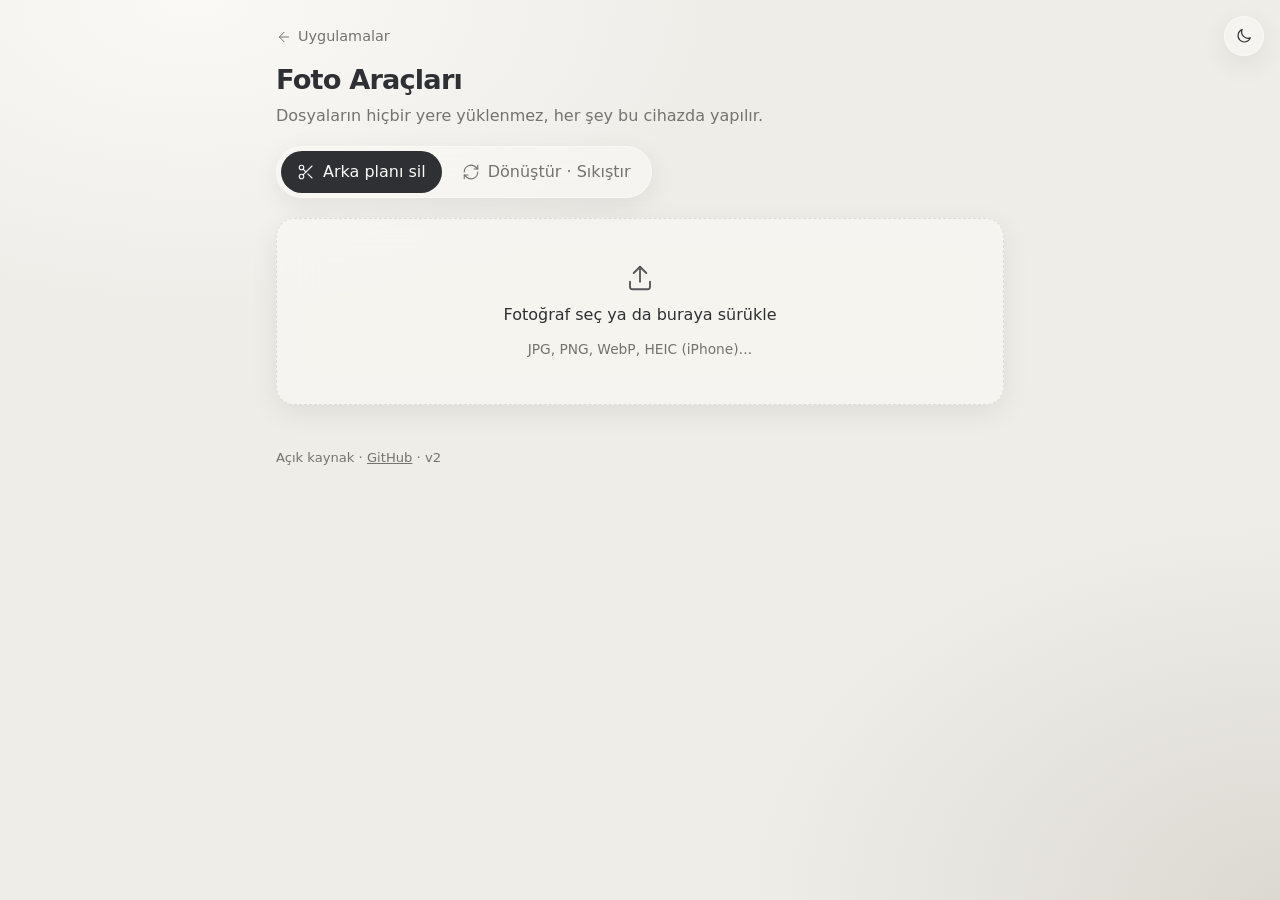
==== index.html @ 07e9b671 "Foto araçlarında güvenli dönüşüm sonuçları" ====
<!DOCTYPE html>
<html lang="tr">
<head>
<meta charset="UTF-8">
<meta name="viewport" content="width=device-width, initial-scale=1">
<title>Foto Araçları — arka plan silme ve format dönüştürme</title>
<meta name="description" content="Fotoğrafın arka planını sil, HEIC'i JPG'ye çevir. Her şey tarayıcında, dosyaların hiçbir yere yüklenmez.">
<link rel="icon" href="data:image/svg+xml,%3Csvg xmlns='http://www.w3.org/2000/svg' viewBox='0 0 24 24' fill='none' stroke='%232e3033' stroke-width='1.8' stroke-linecap='round' stroke-linejoin='round'%3E%3Crect x='3' y='3' width='18' height='18' rx='3'/%3E%3Ccircle cx='9' cy='9' r='1.8'/%3E%3Cpath d='m21 15-4.5-4.5L6 21'/%3E%3C/svg%3E">
<link rel="apple-touch-icon" href="icon-180.png">
<meta name="theme-color" content="#efede8" media="(prefers-color-scheme: light)">
<meta name="theme-color" content="#1f2022" media="(prefers-color-scheme: dark)">
<script src="theme.js?v=20261125a"></script>
<link rel="stylesheet" href="style.css?v=20261125a">
<script src="vendor/jszip.min.js" defer></script>
<script type="module" src="app.js?v=20261126a"></script>
</head>
<body>
<header>
  <a class="home" href="/"><svg class="ic" width="16" height="16" viewBox="0 0 24 24" fill="none" stroke="currentColor" stroke-width="1.5" stroke-linecap="round" stroke-linejoin="round" aria-hidden="true"><path d="M19 12H5"/><path d="m12 19-7-7 7-7"/></svg> Uygulamalar</a>
  <h1>Foto Araçları</h1>
  <p class="sub">Dosyaların hiçbir yere yüklenmez, her şey bu cihazda yapılır.</p>
  <nav class="tabs glass" role="tablist">
    <button class="tab active" data-tab="bg" role="tab"><svg class="ic" width="18" height="18" viewBox="0 0 24 24" fill="none" stroke="currentColor" stroke-width="1.5" stroke-linecap="round" stroke-linejoin="round" aria-hidden="true"><circle cx="6" cy="6" r="3"/><circle cx="6" cy="18" r="3"/><path d="M20 4 8.12 15.88"/><path d="M14.47 14.48 20 20"/><path d="M8.12 8.12 12 12"/></svg> Arka planı sil</button>
    <button class="tab" data-tab="conv" role="tab"><svg class="ic" width="18" height="18" viewBox="0 0 24 24" fill="none" stroke="currentColor" stroke-width="1.5" stroke-linecap="round" stroke-linejoin="round" aria-hidden="true"><path d="M3 12a9 9 0 0 1 15-6.7L21 8"/><path d="M21 3v5h-5"/><path d="M21 12a9 9 0 0 1-15 6.7L3 16"/><path d="M3 21v-5h5"/></svg> Dönüştür · Sıkıştır</button>
  </nav>
</header>

<main>
  <!-- ARKA PLAN SİLME -->
  <section id="tab-bg" class="panel">
    <label class="drop glass" id="bg-drop">
      <input type="file" id="bg-file" accept="image/*,.heic,.heif" hidden>
      <span class="drop-icon"><svg class="ic" width="30" height="30" viewBox="0 0 24 24" fill="none" stroke="currentColor" stroke-width="1.5" stroke-linecap="round" stroke-linejoin="round" aria-hidden="true"><path d="M12 15V3"/><path d="m7 8 5-5 5 5"/><path d="M20 15v4a2 2 0 0 1-2 2H6a2 2 0 0 1-2-2v-4"/></svg></span>
      <strong>Fotoğraf seç ya da buraya sürükle</strong>
      <span class="hint">JPG, PNG, WebP, HEIC (iPhone)…</span>
    </label>

    <div id="bg-work" class="card glass hidden">
      <div class="status">
        <div class="spinner"></div>
        <div>
          <div id="bg-status">Hazırlanıyor…</div>
          <div class="bar"><div id="bg-bar"></div></div>
          <div class="hint" id="bg-note"></div>
        </div>
      </div>
    </div>

    <div id="bg-result" class="hidden">
      <div class="viewer">
        <div class="seg small" id="bg-view">
          <button data-v="before">Önce</button>
          <button data-v="after" class="on">Sonra</button>
        </div>
        <div class="stage checker"><canvas id="bg-canvas"></canvas></div>
      </div>

      <div class="card glass opts">
        <div class="row">
          <span class="lbl">Arka plan</span>
          <div class="seg" id="bg-color">
            <button data-c="" class="on">Şeffaf</button>
            <button data-c="#ffffff">Beyaz</button>
            <button data-c="#000000">Siyah</button>
            <label class="colorbtn" title="Başka renk"><input type="color" id="bg-custom" value="#808080"><span>Renk</span></label>
          </div>
        </div>
        <div class="row">
          <span class="lbl">Kenarlar</span>
          <label class="check"><input type="checkbox" id="bg-trim"> Boşlukları kırp</label>
        </div>
        <div class="row">
          <span class="lbl">Biçim</span>
          <div class="seg" id="bg-fmt">
            <button data-f="png" class="on">PNG</button>
            <button data-f="webp">WebP</button>
            <button data-f="jpg">JPG</button>
          </div>
        </div>
        <p class="hint" id="bg-fmt-note">PNG şeffaflığı korur, kalite kaybı olmaz.</p>
        <div class="actions">
          <button class="primary" id="bg-download"><svg class="ic" width="18" height="18" viewBox="0 0 24 24" fill="none" stroke="currentColor" stroke-width="1.5" stroke-linecap="round" stroke-linejoin="round" aria-hidden="true"><path d="M12 3v12"/><path d="m7 10 5 5 5-5"/><path d="M20 15v4a2 2 0 0 1-2 2H6a2 2 0 0 1-2-2v-4"/></svg> İndir</button>
          <button id="bg-again">Başka fotoğraf</button>
        </div>
        <p class="hint" id="bg-info"></p>
      </div>
    </div>
  </section>

  <!-- FORMAT DÖNÜŞTÜRME -->
  <section id="tab-conv" class="panel hidden">
    <label class="drop glass" id="cv-drop">
      <input type="file" id="cv-file" accept="image/*,.heic,.heif" multiple hidden>
      <span class="drop-icon"><svg class="ic" width="30" height="30" viewBox="0 0 24 24" fill="none" stroke="currentColor" stroke-width="1.5" stroke-linecap="round" stroke-linejoin="round" aria-hidden="true"><path d="M12 15V3"/><path d="m7 8 5-5 5 5"/><path d="M20 15v4a2 2 0 0 1-2 2H6a2 2 0 0 1-2-2v-4"/></svg></span>
      <strong>Fotoğrafları seç ya da buraya sürükle</strong>
      <span class="hint">Birden fazla seçebilirsin · HEIC, JPG, PNG, WebP, GIF, BMP, AVIF</span>
    </label>

    <div class="card glass opts">
      <div class="row">
        <span class="lbl">Yeni biçim</span>
        <div class="seg" id="cv-fmt">
          <button data-f="jpg" class="on">JPG</button>
          <button data-f="png">PNG</button>
          <button data-f="webp">WebP</button>
          <button data-f="avif">AVIF</button>
        </div>
      </div>
      <div class="row">
        <span class="lbl">Boyut</span>
        <select id="cv-size">
          <option value="0" selected>Orijinal boyut</option>
          <option value="3840">En fazla 3840 px (4K)</option>
          <option value="2560">En fazla 2560 px</option>
          <option value="1920">En fazla 1920 px (web için önerilen)</option>
          <option value="1280">En fazla 1280 px</option>
          <option value="800">En fazla 800 px (küçük)</option>
        </select>
      </div>
      <div class="row" id="cv-q-row">
        <span class="lbl">Kalite</span>
        <select id="cv-q">
          <option value="1">En yüksek (%100, büyük dosya)</option>
          <option value="0.95" selected>Çok yüksek (%95, önerilen)</option>
          <option value="0.9">Yüksek (%90)</option>
          <option value="0.8">Küçük dosya (%80)</option>
        </select>
      </div>
      <p class="hint" id="cv-note">JPG her yerde açılır. Şeffaf alanlar beyaz olur.</p>
    </div>

    <ul id="cv-list" class="files"></ul>
    <p class="summary hidden" id="cv-sum"></p>

    <div class="actions hidden" id="cv-actions">
      <button class="primary" id="cv-go">Dönüştür</button>
      <button class="primary hidden" id="cv-all"><svg class="ic" width="18" height="18" viewBox="0 0 24 24" fill="none" stroke="currentColor" stroke-width="1.5" stroke-linecap="round" stroke-linejoin="round" aria-hidden="true"><path d="M12 3v12"/><path d="m7 10 5 5 5-5"/><path d="M20 15v4a2 2 0 0 1-2 2H6a2 2 0 0 1-2-2v-4"/></svg> Hepsini indir</button>
      <button id="cv-clear">Temizle</button>
    </div>
  </section>
</main>

<footer>
  <p>Açık kaynak · <a href="https://github.com/dogukaska/foto">GitHub</a> · v2</p>
</footer>
</body>
</html>
---- style.css ----
/* Tasarım: siyah-beyaz, sade, cam görünüm (dogukaska.github.io ile aynı değişkenler) */
:root {
  color-scheme: light;
  --bg: #efede8; --ink: #2e3033; --mute: #75736e; --line: rgba(0,0,0,.1);
  --glass: rgba(250,249,246,.55); --glass-edge: rgba(250,249,246,.85); --shadow: 0 8px 28px rgba(0,0,0,.07);
  --solid: #2e3033; --solid-ink: #faf9f6; --soft: rgba(0,0,0,.05);
  --halo-a: #faf9f6; --halo-b: #dcd9d3; --r: 18px;
}
@media (prefers-color-scheme: dark) {
  :root:not([data-theme="light"]) {
    color-scheme: dark;
    --bg: #1f2022; --ink: #ecebe7; --mute: #9b9993; --line: rgba(255,255,255,.12);
    --glass: rgba(255,255,255,.06); --glass-edge: rgba(255,255,255,.14); --shadow: 0 8px 28px rgba(0,0,0,.5);
    --solid: #ecebe7; --solid-ink: #2a2c2f; --soft: rgba(255,255,255,.07);
    --halo-a: #36383b; --halo-b: #1f2022;
  }
}
:root[data-theme="dark"] {
  color-scheme: dark;
  --bg: #1f2022; --ink: #ecebe7; --mute: #9b9993; --line: rgba(255,255,255,.12);
    --glass: rgba(255,255,255,.06); --glass-edge: rgba(255,255,255,.14); --shadow: 0 8px 28px rgba(0,0,0,.5);
    --solid: #ecebe7; --solid-ink: #2a2c2f; --soft: rgba(255,255,255,.07);
    --halo-a: #36383b; --halo-b: #1f2022;
}
* { box-sizing: border-box; }
html, body { margin: 0; min-height: 100%; }
body {
  font: 16px/1.5 system-ui, -apple-system, "Segoe UI", Roboto, sans-serif; color: var(--ink);
  background: radial-gradient(60% 50% at 15% 0%, var(--halo-a), transparent 70%),
              radial-gradient(60% 60% at 100% 100%, var(--halo-b), transparent 70%), var(--bg);
  background-attachment: fixed;
}
.glass {
  background: var(--glass); border: 1px solid var(--glass-edge); box-shadow: var(--shadow);
  -webkit-backdrop-filter: blur(18px) saturate(1.1); backdrop-filter: blur(18px) saturate(1.1);
}
.ic { flex: none; vertical-align: -3px; }
header, main, footer { max-width: 760px; margin: 0 auto; padding: 0 16px; }
header { padding-top: 26px; }
.home { display: inline-flex; align-items: center; gap: 6px; margin-bottom: 12px; color: var(--mute); text-decoration: none; font-size: 0.9rem; }
.home:hover { color: var(--ink); }
h1 { margin: 0; font-size: 1.7rem; font-weight: 600; letter-spacing: -0.03em; }
.sub { margin: 4px 0 18px; color: var(--mute); }
.hidden { display: none !important; }
.hint { color: var(--mute); font-size: 0.86rem; margin: 6px 0 0; }

.tabs { display: flex; gap: 4px; border-radius: 999px; padding: 4px; width: fit-content; }
.tab { border: 0; background: none; color: var(--mute); padding: 9px 16px; border-radius: 999px; font: inherit; font-weight: 500; cursor: pointer; display: inline-flex; align-items: center; gap: 8px; }
.tab.active { background: var(--solid); color: var(--solid-ink); }

main { padding-top: 20px; padding-bottom: 30px; }
.panel > * + * { margin-top: 14px; }

.drop { display: flex; flex-direction: column; align-items: center; gap: 6px; text-align: center; padding: 44px 20px;
  border-radius: var(--r); cursor: pointer; transition: .15s; border-style: dashed; border-color: var(--line); }
.drop:hover, .drop.over { border-color: var(--ink); }
.drop strong { font-weight: 500; }
.drop-icon { color: var(--ink); opacity: .8; }

.card { border-radius: var(--r); padding: 16px 18px; }
.status { display: flex; gap: 14px; align-items: center; }
.status > div:last-child { flex: 1; }
.spinner { width: 22px; height: 22px; border-radius: 50%; border: 2px solid var(--line); border-top-color: var(--ink); animation: spin .8s linear infinite; flex: none; }
@keyframes spin { to { transform: rotate(360deg); } }
.bar { height: 4px; background: var(--soft); border-radius: 9px; margin-top: 10px; overflow: hidden; }
.bar > div { height: 100%; width: 0; background: var(--ink); transition: width .2s; }

.opts .row { display: flex; align-items: center; gap: 12px; flex-wrap: wrap; padding: 6px 0; }
.lbl { width: 92px; color: var(--mute); font-size: 0.9rem; }
.seg { display: inline-flex; flex-wrap: wrap; gap: 2px; background: var(--soft); padding: 3px; border-radius: 12px; }
.seg button, .colorbtn { border: 0; background: none; color: var(--mute); font: inherit; padding: 6px 14px; border-radius: 9px; cursor: pointer; display: inline-flex; align-items: center; gap: 6px; }
.seg button.on, .colorbtn.on { background: var(--solid); color: var(--solid-ink); }
.seg.small button { padding: 4px 12px; font-size: 0.88rem; }
.colorbtn input { width: 18px; height: 18px; border: 1px solid var(--line); border-radius: 50%; padding: 0; background: none; cursor: pointer; overflow: hidden; }
.colorbtn input::-webkit-color-swatch-wrapper { padding: 0; }
.colorbtn input::-webkit-color-swatch { border: 0; border-radius: 50%; }
select { font: inherit; padding: 7px 10px; border-radius: 10px; border: 1px solid var(--line); background: var(--soft); color: var(--ink); }
.check { display: inline-flex; gap: 8px; align-items: center; cursor: pointer; }
input[type=checkbox] { accent-color: var(--ink); width: 16px; height: 16px; }

.actions { display: flex; gap: 10px; flex-wrap: wrap; margin-top: 12px; }
button.primary, .actions button { font: inherit; font-weight: 500; padding: 10px 20px; border-radius: 999px; border: 1px solid var(--line); background: var(--glass); color: var(--ink); cursor: pointer; display: inline-flex; align-items: center; gap: 8px; }
button.primary { background: var(--solid); color: var(--solid-ink); border-color: transparent; }
button:disabled { opacity: .5; cursor: default; }

.viewer { position: relative; }
.viewer .seg { position: absolute; top: 10px; left: 10px; z-index: 2; background: var(--glass); -webkit-backdrop-filter: blur(12px); backdrop-filter: blur(12px); }
.stage { border-radius: var(--r); border: 1px solid var(--glass-edge); display: flex; justify-content: center; align-items: center; min-height: 240px; overflow: hidden; }
.stage canvas { max-width: 100%; max-height: 65vh; display: block; }
.checker { background-color: #f7f6f3; background-image:
  linear-gradient(45deg, #e6e4df 25%, transparent 25%), linear-gradient(-45deg, #e6e4df 25%, transparent 25%),
  linear-gradient(45deg, transparent 75%, #e6e4df 75%), linear-gradient(-45deg, transparent 75%, #e6e4df 75%);
  background-size: 20px 20px; background-position: 0 0, 0 10px, 10px -10px, -10px 0; }

.files { list-style: none; margin: 0; padding: 0; display: grid; gap: 8px; }
.files li { display: flex; align-items: center; gap: 12px; padding: 10px 12px; border-radius: 14px;
  background: var(--glass); border: 1px solid var(--glass-edge); -webkit-backdrop-filter: blur(18px); backdrop-filter: blur(18px); }
.thumb { width: 52px; height: 52px; border-radius: 10px; flex: none; object-fit: cover; background: var(--soft); }
.files .meta { flex: 1; min-width: 0; }
.files .name { font-weight: 500; white-space: nowrap; overflow: hidden; text-overflow: ellipsis; }
.files .info { color: var(--mute); font-size: 0.84rem; }
.files .info .ok { color: var(--ink); font-weight: 500; }
.files .info .err, .files .info .warn { color: var(--ink); text-decoration: underline dotted; }
.files li button { font: inherit; font-size: 0.9rem; padding: 6px 12px; border-radius: 999px; border: 1px solid var(--line); background: none; color: var(--ink); cursor: pointer; white-space: nowrap; display: inline-flex; align-items: center; gap: 6px; }
.files li .x { border: 0; color: var(--mute); padding: 4px 6px; }

footer { color: var(--mute); font-size: 0.82rem; padding-bottom: 30px; }
footer a { color: inherit; }

@media (max-width: 520px) {
  .lbl { width: 100%; }
  .tab { padding: 8px 12px; font-size: 0.93rem; }
}
.summary { margin: 4px 2px 0; font-weight: 500; }
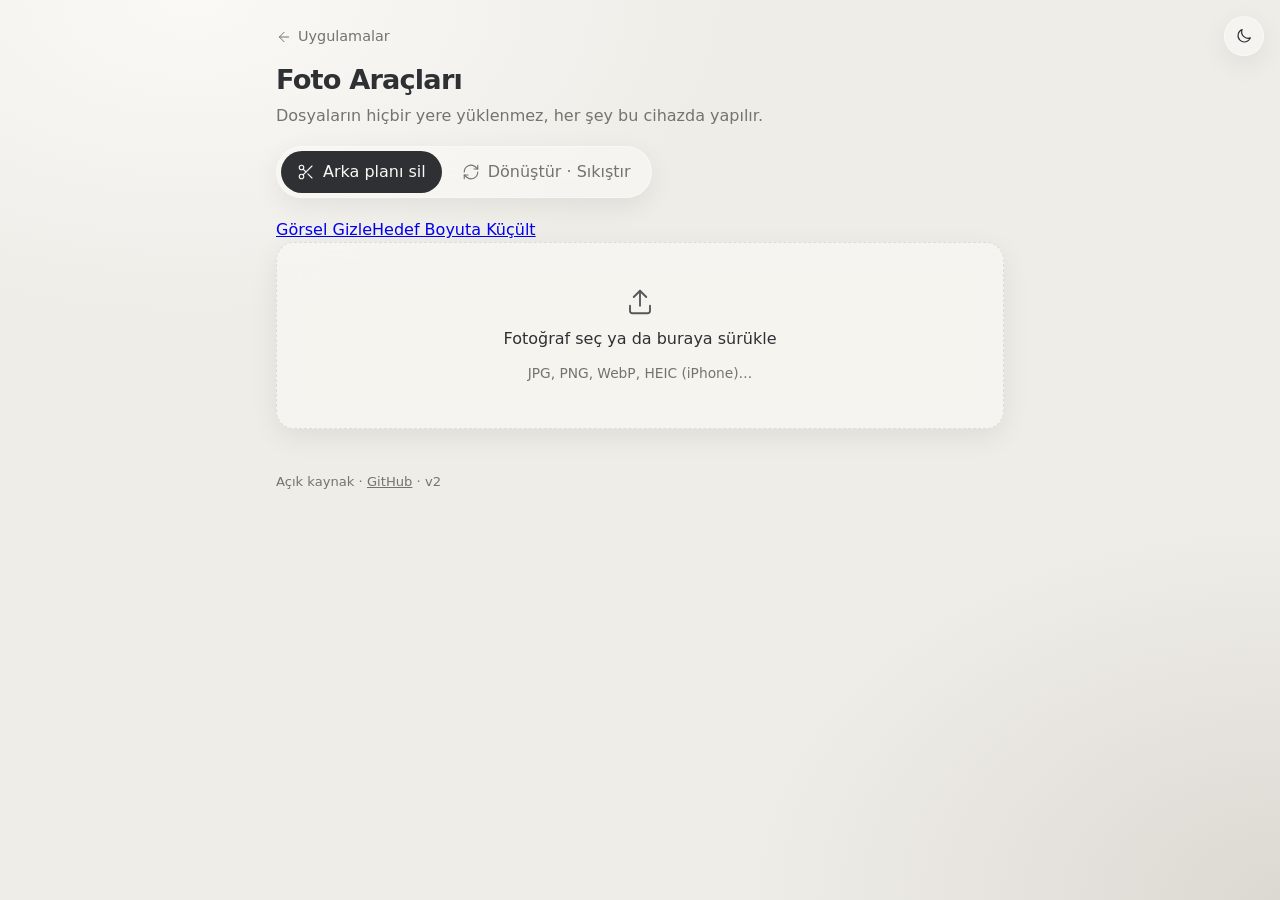
==== commit cd73e85c: "Görsel Gizle ve Hedef Boyuta Küçült" ====
--- a/index.html
+++ b/index.html
@@ -13,6 +13,7 @@
 <link rel="stylesheet" href="style.css?v=20261125a">
 <script src="vendor/jszip.min.js" defer></script>
 <script type="module" src="app.js?v=20261126a"></script>
+<link rel="stylesheet" href="/tool-links.css?v=20261126b">
 </head>
 <body>
 <header>
@@ -26,6 +27,7 @@
 </header>
 
 <main>
+  <nav class="tool-links" aria-label="Diğer araçlar"><a href="./gizle/">Görsel Gizle</a><a href="./hedef-boyut/">Hedef Boyuta Küçült</a></nav>
   <!-- ARKA PLAN SİLME -->
   <section id="tab-bg" class="panel">
     <label class="drop glass" id="bg-drop">
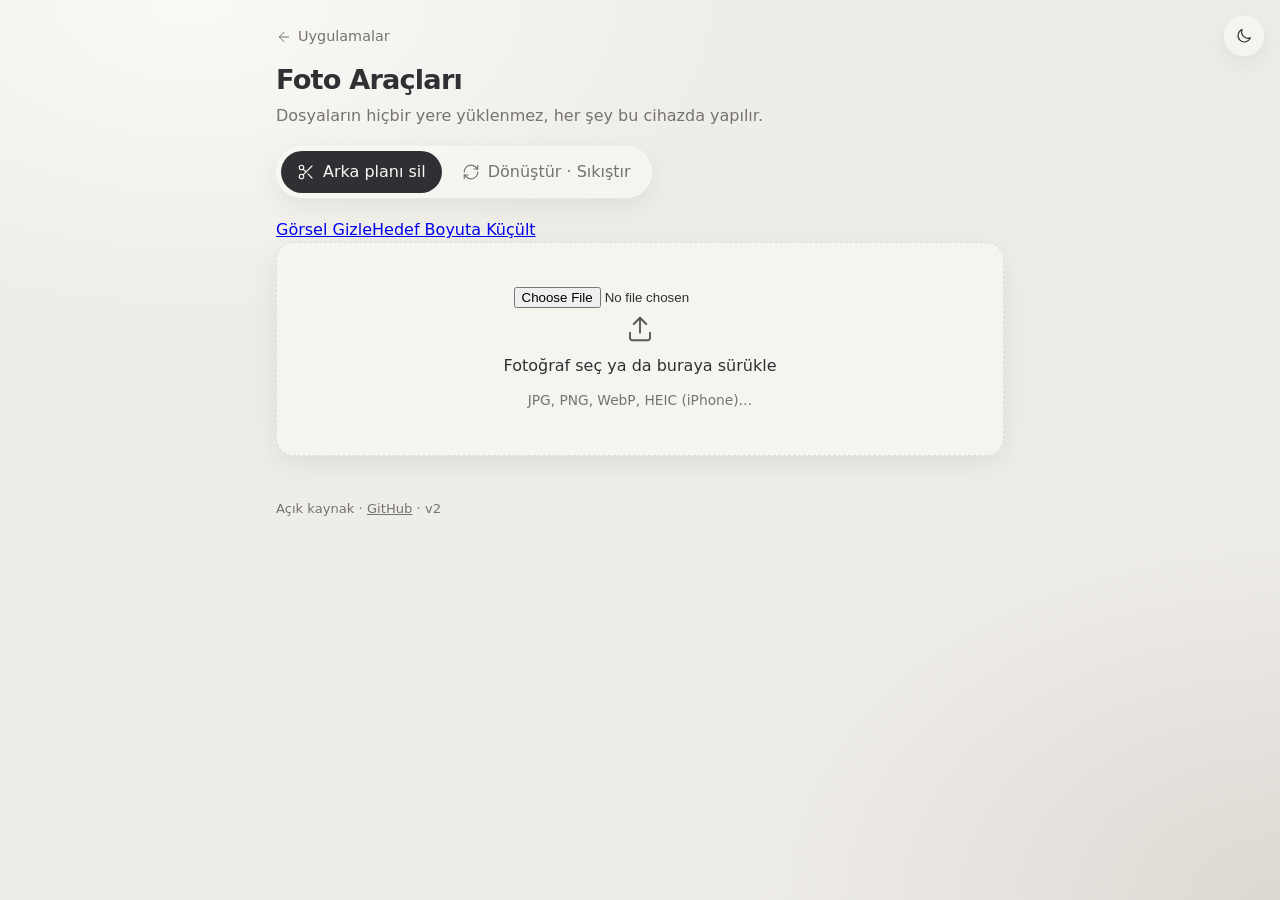
==== commit 1b561343: "Foto araçlarını ve Görsel Gizle’yi sadeleştir" ====
--- a/index.html
+++ b/index.html
@@ -9,13 +9,14 @@
 <link rel="apple-touch-icon" href="icon-180.png">
 <meta name="theme-color" content="#efede8" media="(prefers-color-scheme: light)">
 <meta name="theme-color" content="#1f2022" media="(prefers-color-scheme: dark)">
-<script src="theme.js?v=20261125a"></script>
+<script src="/theme.js?v=20261126c"></script>
 <link rel="stylesheet" href="style.css?v=20261125a">
 <script src="vendor/jszip.min.js" defer></script>
 <script type="module" src="app.js?v=20261126a"></script>
 <link rel="stylesheet" href="/tool-links.css?v=20261126b">
+<link rel="stylesheet" href="/ui-compact.css?v=20261126d">
 </head>
-<body>
+<body class="compact-ui">
 <header>
   <a class="home" href="/"><svg class="ic" width="16" height="16" viewBox="0 0 24 24" fill="none" stroke="currentColor" stroke-width="1.5" stroke-linecap="round" stroke-linejoin="round" aria-hidden="true"><path d="M19 12H5"/><path d="m12 19-7-7 7-7"/></svg> Uygulamalar</a>
   <h1>Foto Araçları</h1>
@@ -31,7 +32,7 @@
   <!-- ARKA PLAN SİLME -->
   <section id="tab-bg" class="panel">
     <label class="drop glass" id="bg-drop">
-      <input type="file" id="bg-file" accept="image/*,.heic,.heif" hidden>
+      <input type="file" id="bg-file" accept="image/*,.heic,.heif">
       <span class="drop-icon"><svg class="ic" width="30" height="30" viewBox="0 0 24 24" fill="none" stroke="currentColor" stroke-width="1.5" stroke-linecap="round" stroke-linejoin="round" aria-hidden="true"><path d="M12 15V3"/><path d="m7 8 5-5 5 5"/><path d="M20 15v4a2 2 0 0 1-2 2H6a2 2 0 0 1-2-2v-4"/></svg></span>
       <strong>Fotoğraf seç ya da buraya sürükle</strong>
       <span class="hint">JPG, PNG, WebP, HEIC (iPhone)…</span>
@@ -92,7 +93,7 @@
   <!-- FORMAT DÖNÜŞTÜRME -->
   <section id="tab-conv" class="panel hidden">
     <label class="drop glass" id="cv-drop">
-      <input type="file" id="cv-file" accept="image/*,.heic,.heif" multiple hidden>
+      <input type="file" id="cv-file" accept="image/*,.heic,.heif" multiple>
       <span class="drop-icon"><svg class="ic" width="30" height="30" viewBox="0 0 24 24" fill="none" stroke="currentColor" stroke-width="1.5" stroke-linecap="round" stroke-linejoin="round" aria-hidden="true"><path d="M12 15V3"/><path d="m7 8 5-5 5 5"/><path d="M20 15v4a2 2 0 0 1-2 2H6a2 2 0 0 1-2-2v-4"/></svg></span>
       <strong>Fotoğrafları seç ya da buraya sürükle</strong>
       <span class="hint">Birden fazla seçebilirsin · HEIC, JPG, PNG, WebP, GIF, BMP, AVIF</span>
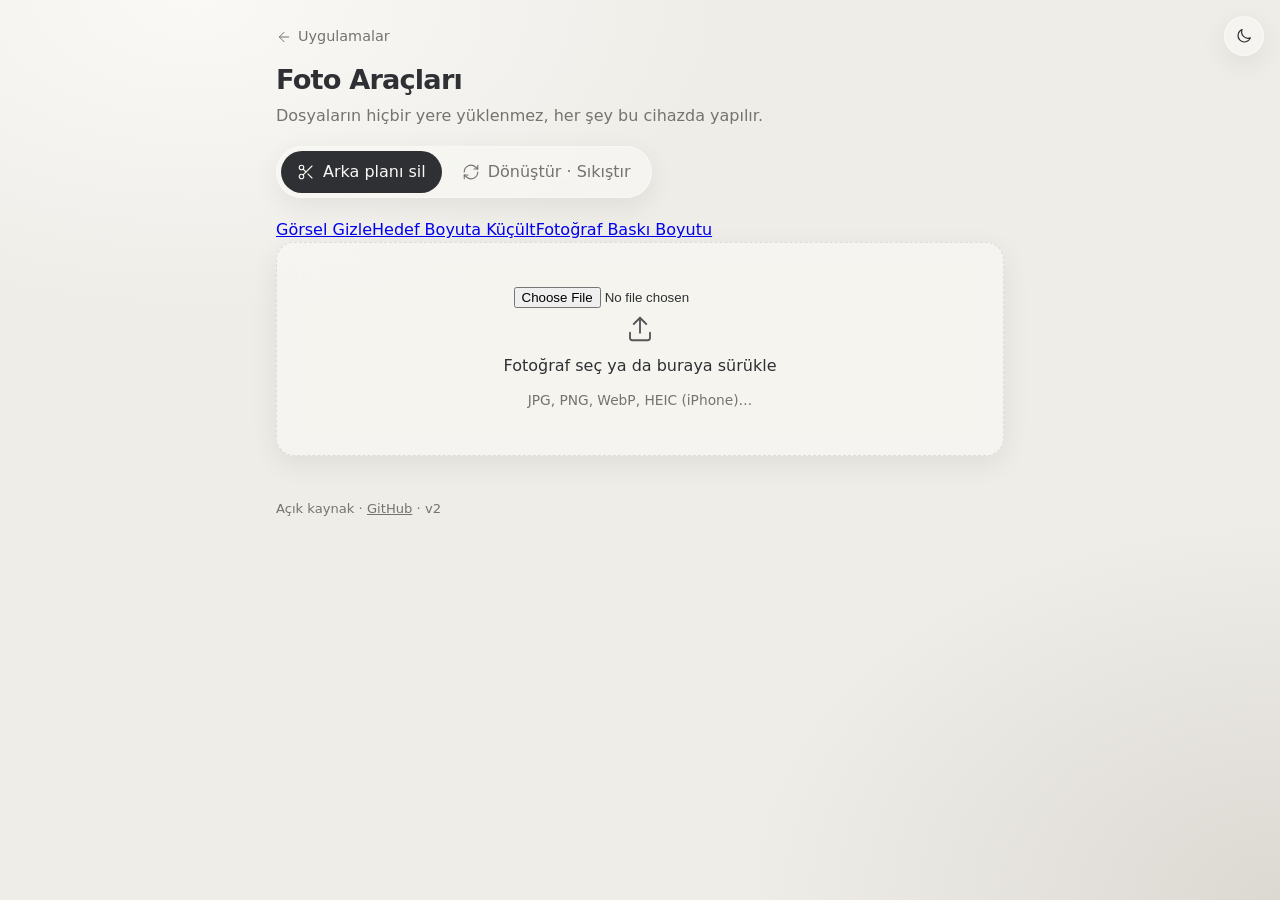
==== commit d8cb9033: "Add photo print size calculator" ====
--- a/index.html
+++ b/index.html
@@ -12,7 +12,7 @@
 <script src="/theme.js?v=20261126c"></script>
 <link rel="stylesheet" href="style.css?v=20261125a">
 <script src="vendor/jszip.min.js" defer></script>
-<script type="module" src="app.js?v=20261126a"></script>
+<script type="module" src="app.js?v=20261126c"></script>
 <link rel="stylesheet" href="/tool-links.css?v=20261126b">
 <link rel="stylesheet" href="/ui-compact.css?v=20261126d">
 </head>
@@ -21,16 +21,16 @@
   <a class="home" href="/"><svg class="ic" width="16" height="16" viewBox="0 0 24 24" fill="none" stroke="currentColor" stroke-width="1.5" stroke-linecap="round" stroke-linejoin="round" aria-hidden="true"><path d="M19 12H5"/><path d="m12 19-7-7 7-7"/></svg> Uygulamalar</a>
   <h1>Foto Araçları</h1>
   <p class="sub">Dosyaların hiçbir yere yüklenmez, her şey bu cihazda yapılır.</p>
-  <nav class="tabs glass" role="tablist">
-    <button class="tab active" data-tab="bg" role="tab"><svg class="ic" width="18" height="18" viewBox="0 0 24 24" fill="none" stroke="currentColor" stroke-width="1.5" stroke-linecap="round" stroke-linejoin="round" aria-hidden="true"><circle cx="6" cy="6" r="3"/><circle cx="6" cy="18" r="3"/><path d="M20 4 8.12 15.88"/><path d="M14.47 14.48 20 20"/><path d="M8.12 8.12 12 12"/></svg> Arka planı sil</button>
-    <button class="tab" data-tab="conv" role="tab"><svg class="ic" width="18" height="18" viewBox="0 0 24 24" fill="none" stroke="currentColor" stroke-width="1.5" stroke-linecap="round" stroke-linejoin="round" aria-hidden="true"><path d="M3 12a9 9 0 0 1 15-6.7L21 8"/><path d="M21 3v5h-5"/><path d="M21 12a9 9 0 0 1-15 6.7L3 16"/><path d="M3 21v-5h5"/></svg> Dönüştür · Sıkıştır</button>
+  <nav class="tabs glass" role="tablist" aria-label="Fotoğraf işlemi">
+    <button class="tab active" id="tool-tab-bg" data-tab="bg" role="tab" aria-controls="tab-bg" aria-selected="true" tabindex="0"><svg class="ic" width="18" height="18" viewBox="0 0 24 24" fill="none" stroke="currentColor" stroke-width="1.5" stroke-linecap="round" stroke-linejoin="round" aria-hidden="true"><circle cx="6" cy="6" r="3"/><circle cx="6" cy="18" r="3"/><path d="M20 4 8.12 15.88"/><path d="M14.47 14.48 20 20"/><path d="M8.12 8.12 12 12"/></svg> Arka planı sil</button>
+    <button class="tab" id="tool-tab-conv" data-tab="conv" role="tab" aria-controls="tab-conv" aria-selected="false" tabindex="-1"><svg class="ic" width="18" height="18" viewBox="0 0 24 24" fill="none" stroke="currentColor" stroke-width="1.5" stroke-linecap="round" stroke-linejoin="round" aria-hidden="true"><path d="M3 12a9 9 0 0 1 15-6.7L21 8"/><path d="M21 3v5h-5"/><path d="M21 12a9 9 0 0 1-15 6.7L3 16"/><path d="M3 21v-5h5"/></svg> Dönüştür · Sıkıştır</button>
   </nav>
 </header>
 
 <main>
-  <nav class="tool-links" aria-label="Diğer araçlar"><a href="./gizle/">Görsel Gizle</a><a href="./hedef-boyut/">Hedef Boyuta Küçült</a></nav>
+  <nav class="tool-links" aria-label="Diğer araçlar"><a href="./gizle/">Görsel Gizle</a><a href="./hedef-boyut/">Hedef Boyuta Küçült</a><a href="./baski-boyutu/">Fotoğraf Baskı Boyutu</a></nav>
   <!-- ARKA PLAN SİLME -->
-  <section id="tab-bg" class="panel">
+  <section id="tab-bg" role="tabpanel" aria-labelledby="tool-tab-bg" class="panel">
     <label class="drop glass" id="bg-drop">
       <input type="file" id="bg-file" accept="image/*,.heic,.heif">
       <span class="drop-icon"><svg class="ic" width="30" height="30" viewBox="0 0 24 24" fill="none" stroke="currentColor" stroke-width="1.5" stroke-linecap="round" stroke-linejoin="round" aria-hidden="true"><path d="M12 15V3"/><path d="m7 8 5-5 5 5"/><path d="M20 15v4a2 2 0 0 1-2 2H6a2 2 0 0 1-2-2v-4"/></svg></span>
@@ -91,7 +91,7 @@
   </section>
 
   <!-- FORMAT DÖNÜŞTÜRME -->
-  <section id="tab-conv" class="panel hidden">
+  <section id="tab-conv" role="tabpanel" aria-labelledby="tool-tab-conv" class="panel hidden">
     <label class="drop glass" id="cv-drop">
       <input type="file" id="cv-file" accept="image/*,.heic,.heif" multiple>
       <span class="drop-icon"><svg class="ic" width="30" height="30" viewBox="0 0 24 24" fill="none" stroke="currentColor" stroke-width="1.5" stroke-linecap="round" stroke-linejoin="round" aria-hidden="true"><path d="M12 15V3"/><path d="m7 8 5-5 5 5"/><path d="M20 15v4a2 2 0 0 1-2 2H6a2 2 0 0 1-2-2v-4"/></svg></span>
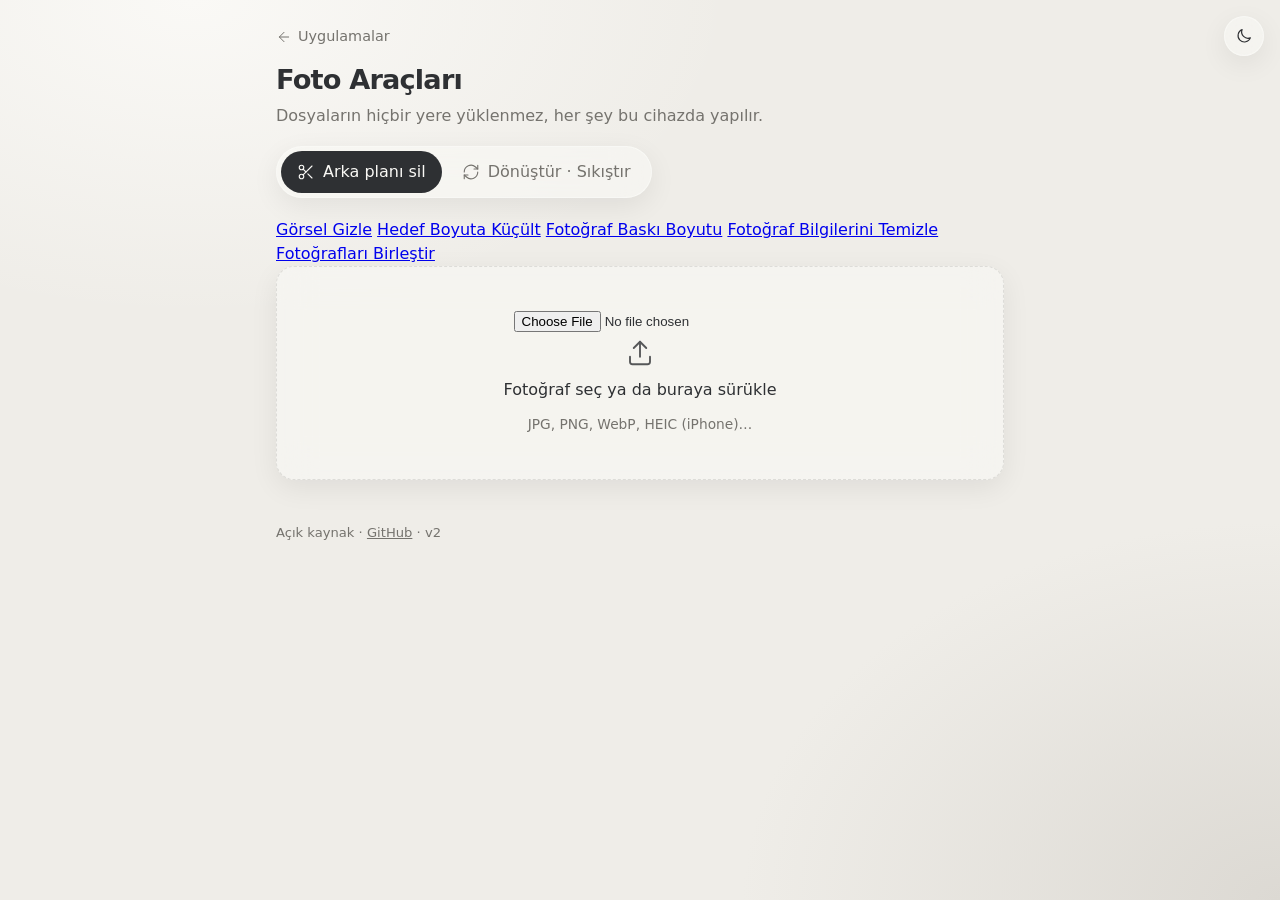
==== commit 339299c4: "Add lossless photo metadata cleaning and image collage tools" ====
--- a/index.html
+++ b/index.html
@@ -28,7 +28,13 @@
 </header>
 
 <main>
-  <nav class="tool-links" aria-label="Diğer araçlar"><a href="./gizle/">Görsel Gizle</a><a href="./hedef-boyut/">Hedef Boyuta Küçült</a><a href="./baski-boyutu/">Fotoğraf Baskı Boyutu</a></nav>
+  <nav class="tool-links" aria-label="Diğer araçlar">
+    <a href="./gizle/">Görsel Gizle</a>
+    <a href="./hedef-boyut/">Hedef Boyuta Küçült</a>
+    <a href="./baski-boyutu/">Fotoğraf Baskı Boyutu</a>
+    <a href="./bilgileri-temizle/">Fotoğraf Bilgilerini Temizle</a>
+    <a href="./birlestir/">Fotoğrafları Birleştir</a>
+  </nav>
   <!-- ARKA PLAN SİLME -->
   <section id="tab-bg" role="tabpanel" aria-labelledby="tool-tab-bg" class="panel">
     <label class="drop glass" id="bg-drop">
